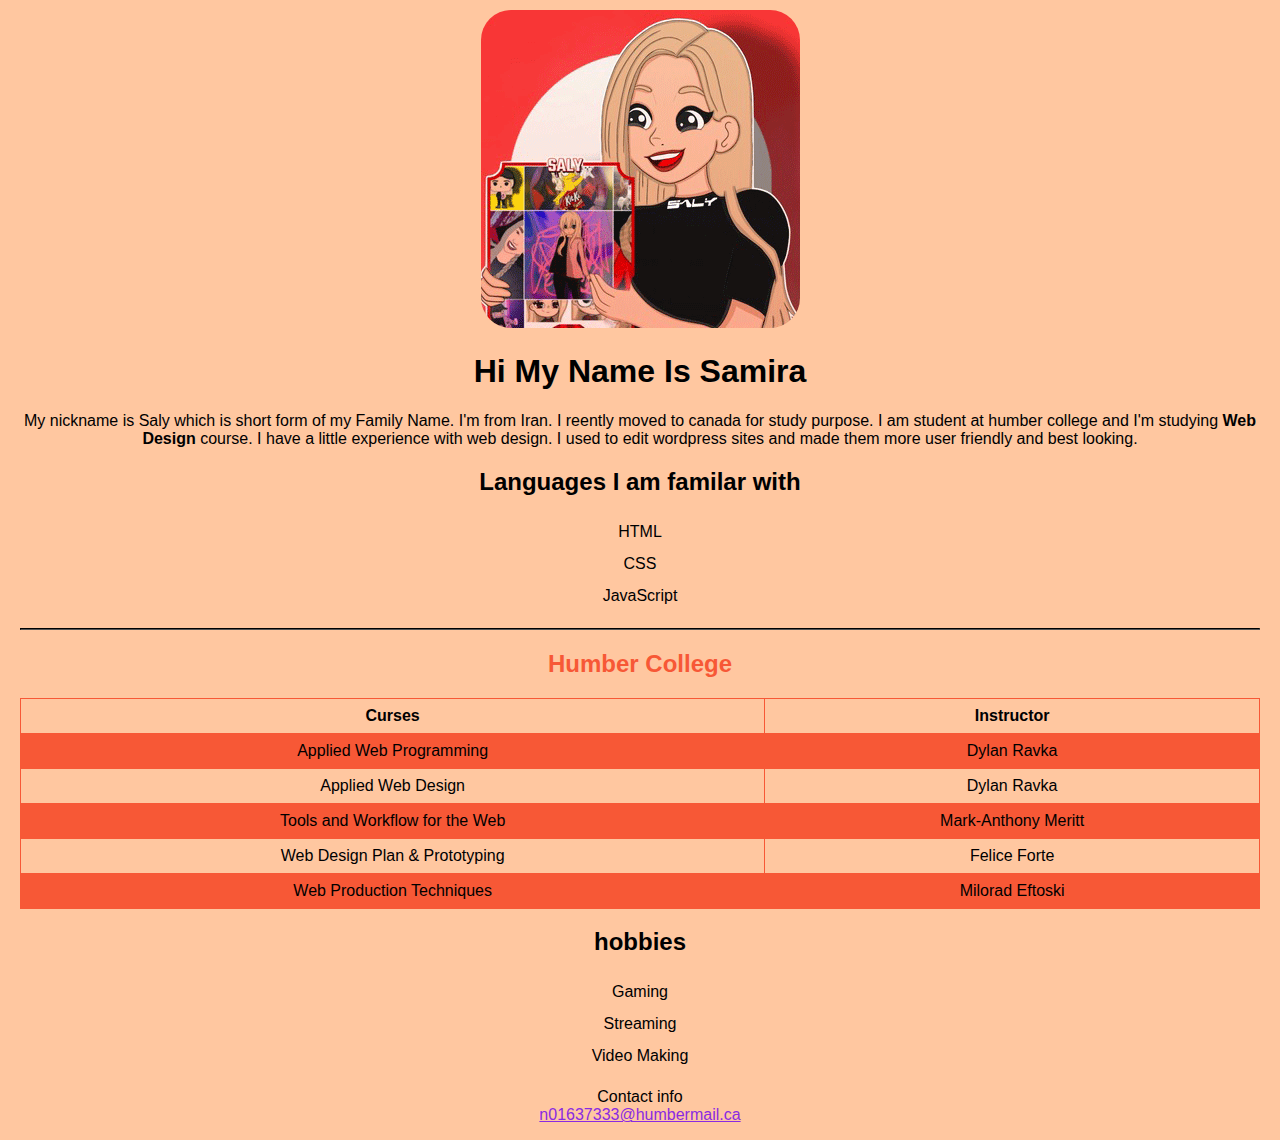
==== html/index.html @ 6fe28ffe "Replace the divider element to the hr tag" ====
<!DOCTYPE html>
<html lang="en">
    <head>
        <meta charset="UTF-8">
        <meta name="viewport" content="width=device-width, initial-scale=1.0">
        <link rel="stylesheet" href="../css/style.css">
        <link rel="stylesheet" href="../css/fonts.css">
        <title>Samira Salimian</title>
    </head>
    <body>
        <img class="avatar" src="../assets/images/samirasaly.png">
        <h1>Hi My Name Is Samira</h1>
        <p>
            My nickname is Saly which is short form of my Family Name. I'm from
            Iran. I reently moved to canada for study purpose. I am student at
            humber college and I'm studying <strong>Web Design</strong> course.
            I have a little experience with web design. I used to edit wordpress
            sites and made them more user friendly and best looking.
        </p>
        <!-- im using div to align the listed item on the left -->
        <div class="list-items">
            <h2>Languages I am familar with</h2>
            <ul>
                <li>HTML</li>
                <li>CSS</li>
                <li>JavaScript</li>
            </ul>
        </div>

        <!-- Add a hr tag to separate the sections -->
        <hr />

        <h2 class="orange-color">Humber College</h2>
        <table>
            <tr>
                <th>Curses</th>
                <th>Instructor</th>
            </tr>
            <tr>
                <td>Applied Web Programming</td>
                <td>Dylan Ravka</td>
            </tr>
            <tr>
                <td>Applied Web Design</td>
                <td>Dylan Ravka</td>
            </tr>
            <tr>
                <td>Tools and Workflow for the Web</td>
                <td>Mark-Anthony Meritt</td>
            </tr>
            <tr>
                <td>Web Design Plan & Prototyping</td>
                <td>Felice Forte</td>
            </tr>
            <tr>
                <td>Web Production Techniques</td>
                <td>Milorad Eftoski</td>
            </tr>
        </table>
        <div class="list-items">
            <h2>hobbies</h2>
            <ul>
                <li>Gaming</li>
                <li>Streaming</li>
                <li>Video Making</li>
            </ul>
        </div>
        <div class="divider"></div>
    </body>
    <footer>
        <p>
            Contact info<br>
            <a
                class="email-button"
                href="mailto:n01637333@humbermail.ca">n01637333@humbermail.ca
            </a>
        </p>
    </footer>

</html>
---- css/style.css ----
body {
  font-family: "Karla", sans-serif;
  text-align: center;
  margin: 10px 20px;
  background-color: #f837;
}

.orange-color {
  color: #f75836;
}

/* for removing dots of the list items */
li::marker {
  color: transparent;
}

/* for removing left padding for the bullets */
ul {
  padding-inline-start: 0;
}

ul li {
  padding: 7px 0;
}

img.avatar {
  border-radius: 30px;
}

hr {
  border-color: black;
}

a.email-button {
  color: blueviolet;
}
a:hover {
  color: #f83637;
}

table {
  border-collapse: collapse;
  width: 100%;
}

td,
th {
  border: 1px solid #f75836;
  padding: 8px;
}

tr:nth-child(even) {
  background-color: #f75836;
}
---- css/fonts.css ----
@font-face {
    font-family: "Karla', sans-serif";
    src: url(https://fonts.googleapis.com/css2?family=Karla&display=swap);
  }
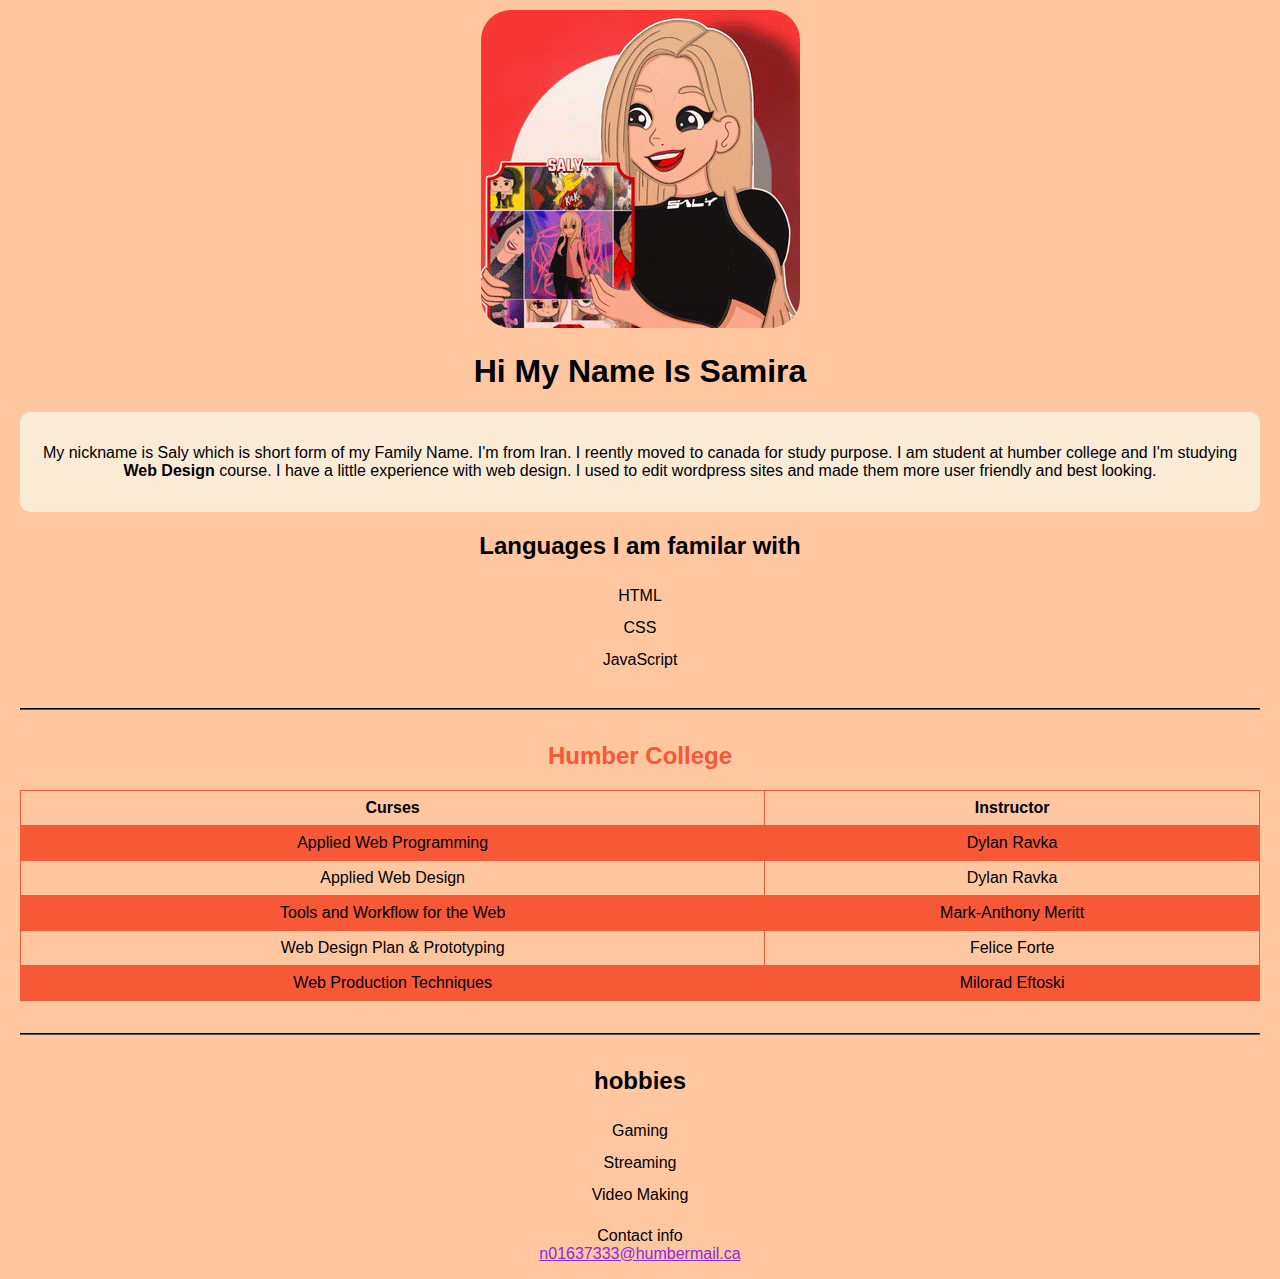
==== commit d2ad48e3: "Create a card class to highlight the main information" ====
--- a/html/index.html
+++ b/html/index.html
@@ -10,13 +10,21 @@
     <body>
         <img class="avatar" src="../assets/images/samirasaly.png">
         <h1>Hi My Name Is Samira</h1>
-        <p>
-            My nickname is Saly which is short form of my Family Name. I'm from
-            Iran. I reently moved to canada for study purpose. I am student at
-            humber college and I'm studying <strong>Web Design</strong> course.
-            I have a little experience with web design. I used to edit wordpress
-            sites and made them more user friendly and best looking.
-        </p>
+
+        <div class="card">
+            <p>
+                My nickname is Saly which is short form of my Family Name. I'm
+                from
+                Iran. I reently moved to canada for study purpose. I am student
+                at
+                humber college and I'm studying <strong>Web Design</strong>
+                course.
+                I have a little experience with web design. I used to edit
+                wordpress
+                sites and made them more user friendly and best looking.
+            </p>
+        </div>
+
         <!-- im using div to align the listed item on the left -->
         <div class="list-items">
             <h2>Languages I am familar with</h2>
@@ -57,6 +65,10 @@
                 <td>Milorad Eftoski</td>
             </tr>
         </table>
+
+        <!-- Add a hr tag to separate the sections -->
+        <hr />
+
         <div class="list-items">
             <h2>hobbies</h2>
             <ul>
--- a/css/style.css
+++ b/css/style.css
@@ -29,6 +29,7 @@
 
 hr {
   border-color: black;
+  margin: 2rem 0;
 }
 
 a.email-button {
@@ -52,3 +53,9 @@
 tr:nth-child(even) {
   background-color: #f75836;
 }
+
+.card {
+  background-color: antiquewhite;
+  border-radius: 10px;
+  padding: 1rem;
+}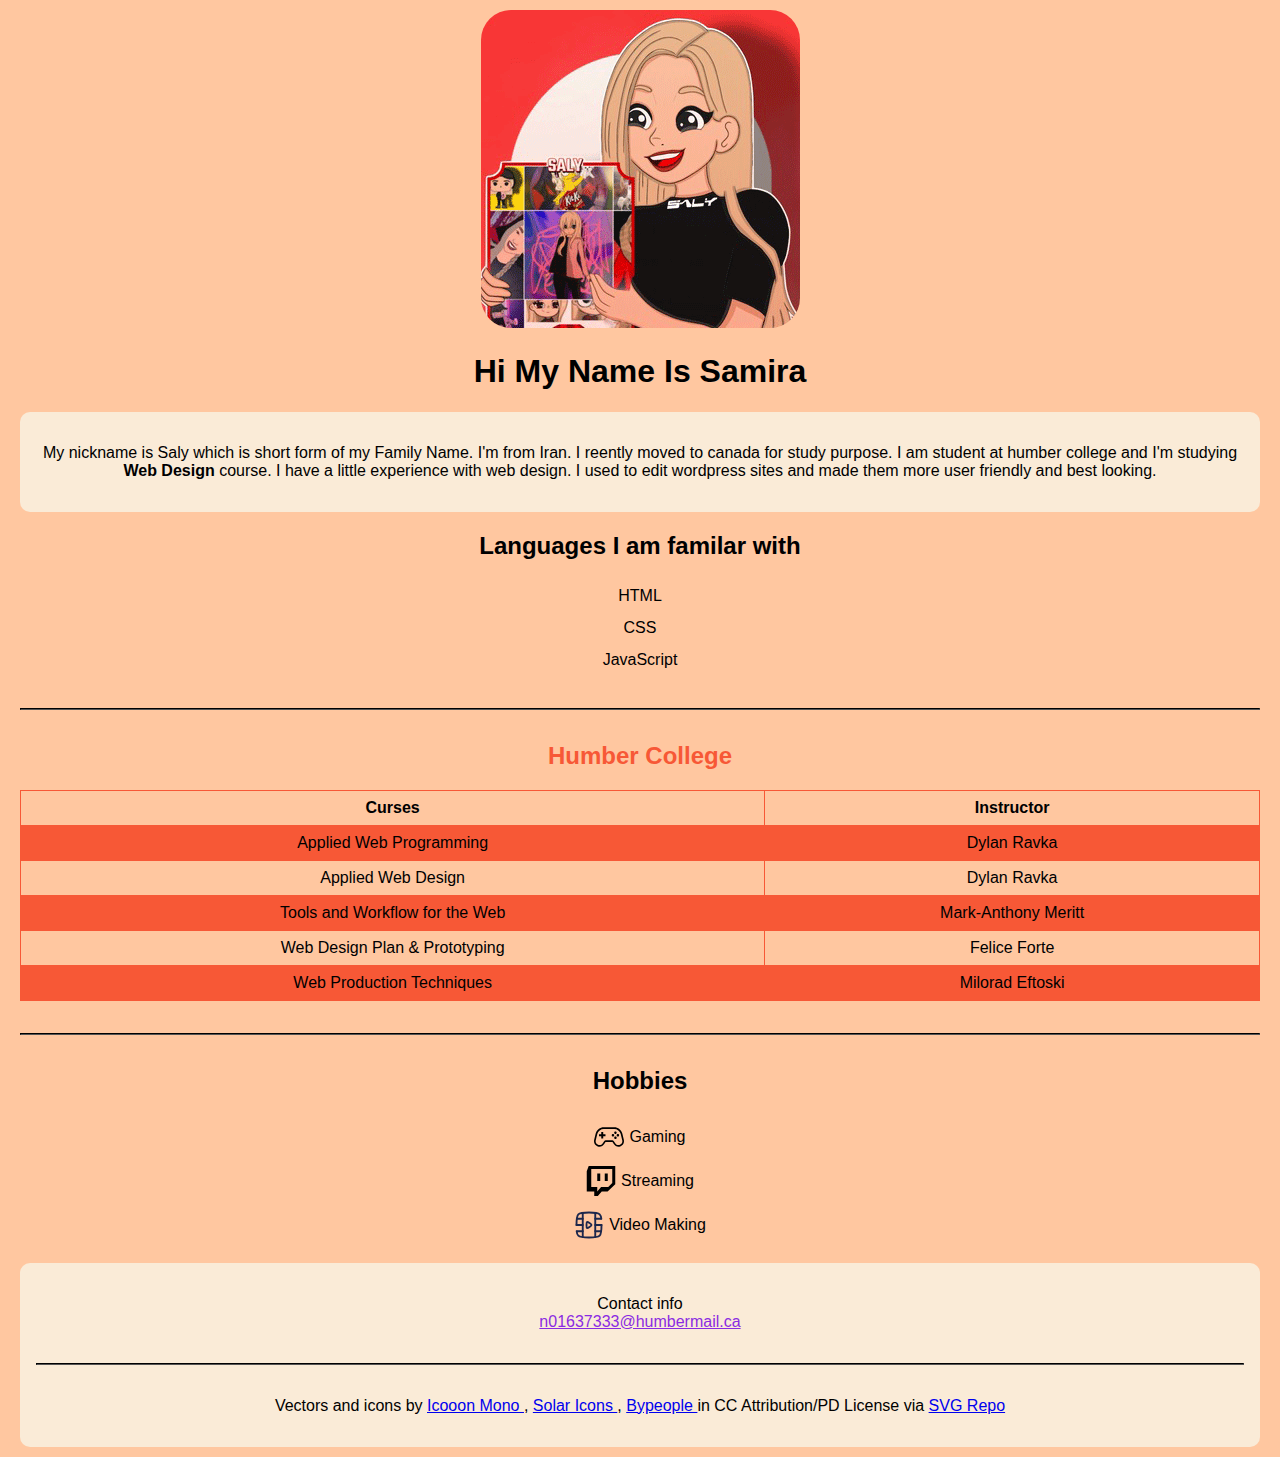
==== commit cc620363: "Add icons to the Hobbies section list" ====
--- a/html/index.html
+++ b/html/index.html
@@ -8,85 +8,125 @@
         <title>Samira Salimian</title>
     </head>
     <body>
-        <img class="avatar" src="../assets/images/samirasaly.png">
-        <h1>Hi My Name Is Samira</h1>
+        <section class="introduction">
+            <img class="avatar" src="../assets/images/samirasaly.png">
+            <h1>Hi My Name Is Samira</h1>
 
-        <div class="card">
-            <p>
-                My nickname is Saly which is short form of my Family Name. I'm
-                from
-                Iran. I reently moved to canada for study purpose. I am student
-                at
-                humber college and I'm studying <strong>Web Design</strong>
-                course.
-                I have a little experience with web design. I used to edit
-                wordpress
-                sites and made them more user friendly and best looking.
-            </p>
-        </div>
+            <div class="card">
+                <p>
+                    My nickname is Saly which is short form of my Family Name.
+                    I'm
+                    from
+                    Iran. I reently moved to canada for study purpose. I am
+                    student
+                    at
+                    humber college and I'm studying <strong>Web Design</strong>
+                    course.
+                    I have a little experience with web design. I used to edit
+                    wordpress
+                    sites and made them more user friendly and best looking.
+                </p>
+            </div>
+        </section>
 
-        <!-- im using div to align the listed item on the left -->
-        <div class="list-items">
-            <h2>Languages I am familar with</h2>
-            <ul>
-                <li>HTML</li>
-                <li>CSS</li>
-                <li>JavaScript</li>
-            </ul>
-        </div>
+        <section class="professional">
+            <!-- im using div to align the listed item on the left -->
+            <div class="list-items">
+                <h2>Languages I am familar with</h2>
+                <ul>
+                    <li>HTML</li>
+                    <li>CSS</li>
+                    <li>JavaScript</li>
+                </ul>
+            </div>
+        </section>
 
         <!-- Add a hr tag to separate the sections -->
         <hr />
 
-        <h2 class="orange-color">Humber College</h2>
-        <table>
-            <tr>
-                <th>Curses</th>
-                <th>Instructor</th>
-            </tr>
-            <tr>
-                <td>Applied Web Programming</td>
-                <td>Dylan Ravka</td>
-            </tr>
-            <tr>
-                <td>Applied Web Design</td>
-                <td>Dylan Ravka</td>
-            </tr>
-            <tr>
-                <td>Tools and Workflow for the Web</td>
-                <td>Mark-Anthony Meritt</td>
-            </tr>
-            <tr>
-                <td>Web Design Plan & Prototyping</td>
-                <td>Felice Forte</td>
-            </tr>
-            <tr>
-                <td>Web Production Techniques</td>
-                <td>Milorad Eftoski</td>
-            </tr>
-        </table>
+        <section class="program-information">
+            <h2 class="orange-color">Humber College</h2>
+            <table>
+                <tr>
+                    <th>Curses</th>
+                    <th>Instructor</th>
+                </tr>
+                <tr>
+                    <td>Applied Web Programming</td>
+                    <td>Dylan Ravka</td>
+                </tr>
+                <tr>
+                    <td>Applied Web Design</td>
+                    <td>Dylan Ravka</td>
+                </tr>
+                <tr>
+                    <td>Tools and Workflow for the Web</td>
+                    <td>Mark-Anthony Meritt</td>
+                </tr>
+                <tr>
+                    <td>Web Design Plan & Prototyping</td>
+                    <td>Felice Forte</td>
+                </tr>
+                <tr>
+                    <td>Web Production Techniques</td>
+                    <td>Milorad Eftoski</td>
+                </tr>
+            </table>
+        </section>
 
         <!-- Add a hr tag to separate the sections -->
         <hr />
 
-        <div class="list-items">
-            <h2>hobbies</h2>
-            <ul>
-                <li>Gaming</li>
-                <li>Streaming</li>
-                <li>Video Making</li>
-            </ul>
-        </div>
-        <div class="divider"></div>
+        <section class="hobies">
+            <div class="list-items">
+                <h2>Hobbies</h2>
+                <ul>
+                    <li class="item-with-icon">
+                        <img src="../assets/icons/controller.svg" alt="Video Game Controller Icon">
+                        Gaming
+                    </li>
+                    <li class="item-with-icon">
+                        <img src="../assets/icons/twitch.svg" alt="Twitch Icon">
+                        Streaming
+                    </li>
+                    <li class="item-with-icon">
+                        <img src="../assets/icons/video.svg" alt="Video Icon">
+                        Video Making
+                    </li>
+                </ul>
+            </div>
+        </section>
+        <footer>
+            <div class="card">
+                <p>
+                    Contact info<br>
+                    <a
+                        class="email-button"
+                        href="mailto:n01637333@humbermail.ca">n01637333@humbermail.ca
+                    </a>
+                </p>
+                <hr />
+                <p>
+                    Vectors and icons by
+                    <a
+                        href="https://icooon-mono.com/?ref=svgrepo.com"
+                        target="_blank">Icooon Mono
+                    </a>,
+                    <a
+                        href="https://www.figma.com/community/file/1166831539721848736?ref=svgrepo.com"
+                        target="_blank">Solar Icons
+                    </a>,
+                    <a
+                        href="https://www.bypeople.com/minimal-free-pixel-perfect-icons/?ref=svgrepo.com"
+                        target="_blank">Bypeople
+                    </a>
+                    in CC Attribution/PD License via
+                    <a
+                        href="https://www.svgrepo.com/" target="_blank">SVG
+                        Repo
+                    </a>
+                </p>
+            </div>
+        </footer>
     </body>
-    <footer>
-        <p>
-            Contact info<br>
-            <a
-                class="email-button"
-                href="mailto:n01637333@humbermail.ca">n01637333@humbermail.ca
-            </a>
-        </p>
-    </footer>
-
 </html>--- a/css/style.css
+++ b/css/style.css
@@ -9,18 +9,25 @@
   color: #f75836;
 }
 
-/* for removing dots of the list items */
-li::marker {
-  color: transparent;
-}
-
 /* for removing left padding for the bullets */
 ul {
   padding-inline-start: 0;
+  list-style: none;
 }
 
 ul li {
   padding: 7px 0;
+}
+
+ul li.item-with-icon {
+  display: flex;
+  align-items: center;
+  justify-content: center;
+}
+
+ul li.item-with-icon img {
+  width: 30px;
+  margin-right: 5px;
 }
 
 img.avatar {
@@ -58,4 +65,4 @@
   background-color: antiquewhite;
   border-radius: 10px;
   padding: 1rem;
-}+}
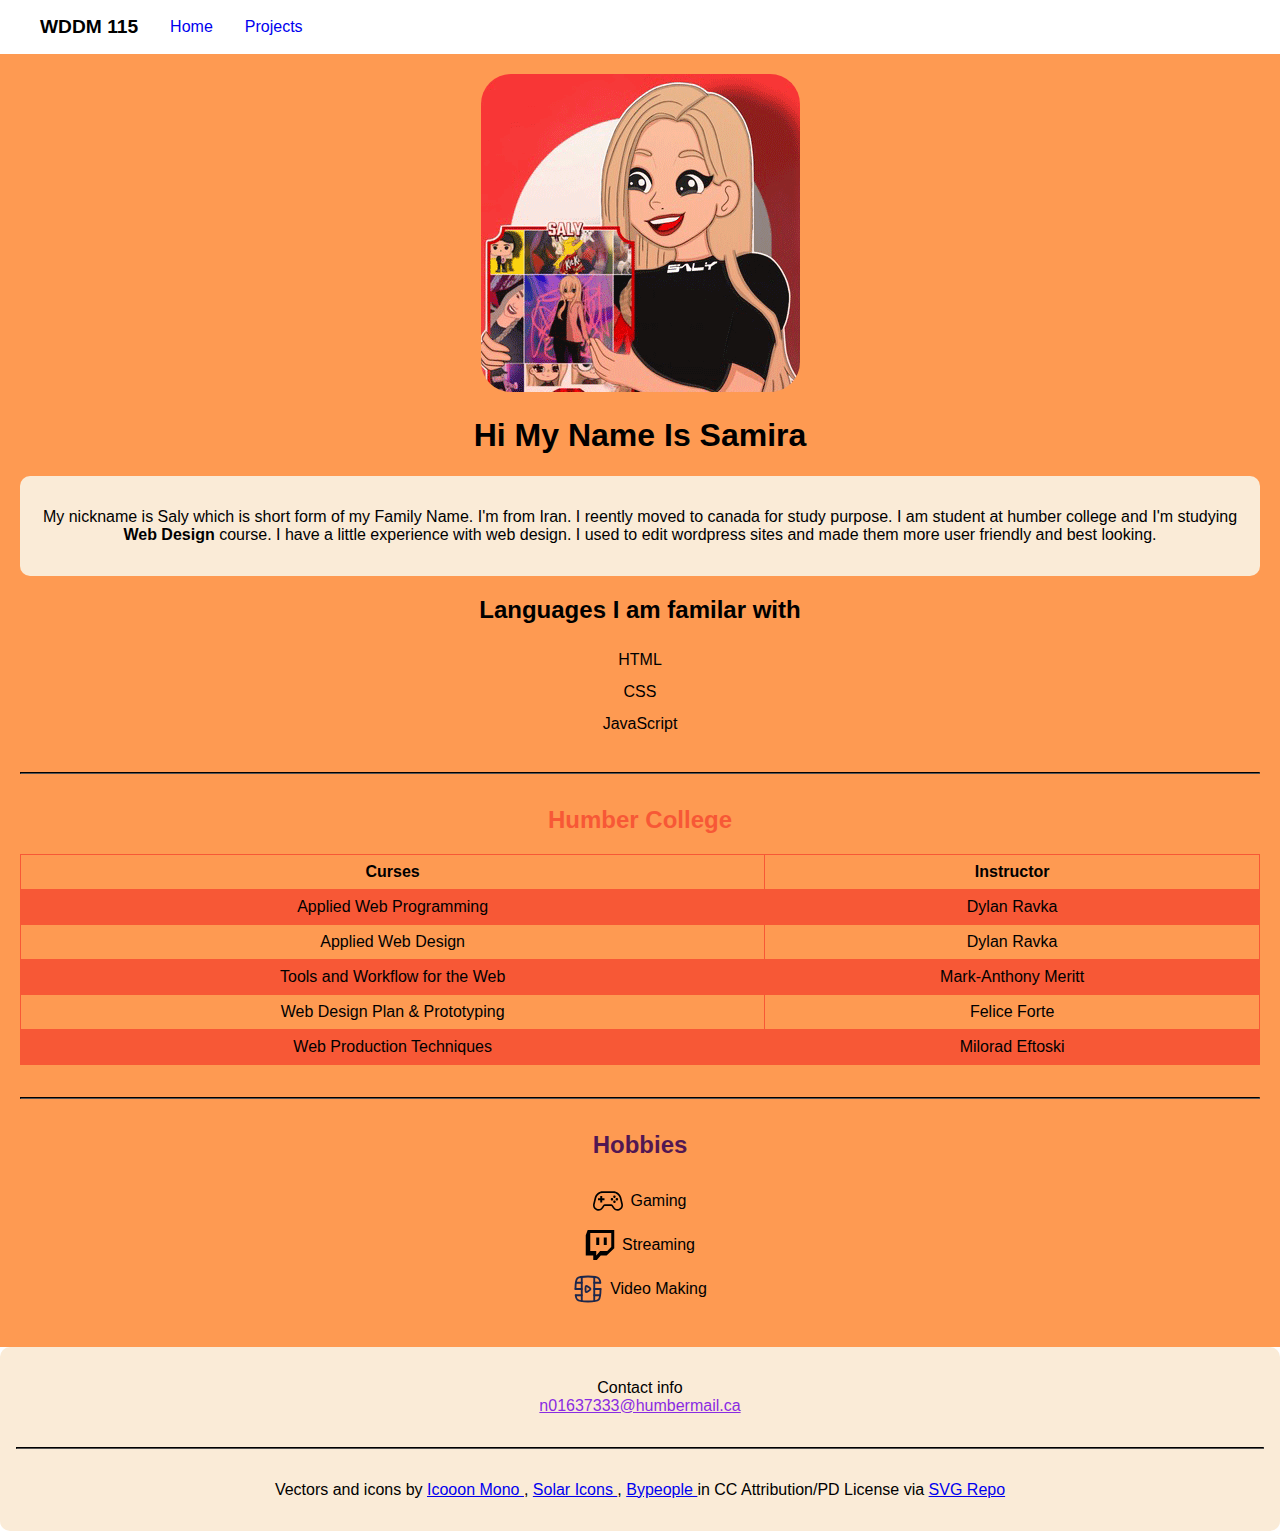
==== commit e29cca01: "Create a navbar with Home and Projects links" ====
--- a/html/index.html
+++ b/html/index.html
@@ -8,94 +8,113 @@
         <title>Samira Salimian</title>
     </head>
     <body>
-        <section class="introduction">
-            <img class="avatar" src="../assets/images/samirasaly.png">
-            <h1>Hi My Name Is Samira</h1>
+        <header>
+            <nav class="menu">
+                <ul>
+                    <li class="nav-title">WDDM 115</li>
+                    <li><a href="#">Home</a></li>
+                    <li><a href="#">Projects</a></li>
+                </ul>
+            </nav>
+        </header>
 
-            <div class="card">
-                <p>
-                    My nickname is Saly which is short form of my Family Name.
-                    I'm
-                    from
-                    Iran. I reently moved to canada for study purpose. I am
-                    student
-                    at
-                    humber college and I'm studying <strong>Web Design</strong>
-                    course.
-                    I have a little experience with web design. I used to edit
-                    wordpress
-                    sites and made them more user friendly and best looking.
-                </p>
-            </div>
-        </section>
+        <main>
+            <section class="introduction">
+                <img class="avatar" src="../assets/images/samirasaly.png">
+                <h1>Hi My Name Is Samira</h1>
 
-        <section class="professional">
-            <!-- im using div to align the listed item on the left -->
-            <div class="list-items">
-                <h2>Languages I am familar with</h2>
-                <ul>
-                    <li>HTML</li>
-                    <li>CSS</li>
-                    <li>JavaScript</li>
-                </ul>
-            </div>
-        </section>
+                <div class="card">
+                    <p>
+                        My nickname is Saly which is short form of my Family
+                        Name.
+                        I'm
+                        from
+                        Iran. I reently moved to canada for study purpose. I am
+                        student
+                        at
+                        humber college and I'm studying <strong>Web
+                            Design</strong>
+                        course.
+                        I have a little experience with web design. I used to
+                        edit
+                        wordpress
+                        sites and made them more user friendly and best looking.
+                    </p>
+                </div>
+            </section>
 
-        <!-- Add a hr tag to separate the sections -->
-        <hr />
+            <section class="professional">
+                <!-- im using div to align the listed item on the left -->
+                <div class="list-items">
+                    <h2>Languages I am familar with</h2>
+                    <ul>
+                        <li>HTML</li>
+                        <li>CSS</li>
+                        <li>JavaScript</li>
+                    </ul>
+                </div>
+            </section>
 
-        <section class="program-information">
-            <h2 class="orange-color">Humber College</h2>
-            <table>
-                <tr>
-                    <th>Curses</th>
-                    <th>Instructor</th>
-                </tr>
-                <tr>
-                    <td>Applied Web Programming</td>
-                    <td>Dylan Ravka</td>
-                </tr>
-                <tr>
-                    <td>Applied Web Design</td>
-                    <td>Dylan Ravka</td>
-                </tr>
-                <tr>
-                    <td>Tools and Workflow for the Web</td>
-                    <td>Mark-Anthony Meritt</td>
-                </tr>
-                <tr>
-                    <td>Web Design Plan & Prototyping</td>
-                    <td>Felice Forte</td>
-                </tr>
-                <tr>
-                    <td>Web Production Techniques</td>
-                    <td>Milorad Eftoski</td>
-                </tr>
-            </table>
-        </section>
+            <!-- Add a hr tag to separate the sections -->
+            <hr />
 
-        <!-- Add a hr tag to separate the sections -->
-        <hr />
+            <section class="program-information">
+                <h2 class="orange-color">Humber College</h2>
+                <table>
+                    <tr>
+                        <th>Curses</th>
+                        <th>Instructor</th>
+                    </tr>
+                    <tr>
+                        <td>Applied Web Programming</td>
+                        <td>Dylan Ravka</td>
+                    </tr>
+                    <tr>
+                        <td>Applied Web Design</td>
+                        <td>Dylan Ravka</td>
+                    </tr>
+                    <tr>
+                        <td>Tools and Workflow for the Web</td>
+                        <td>Mark-Anthony Meritt</td>
+                    </tr>
+                    <tr>
+                        <td>Web Design Plan & Prototyping</td>
+                        <td>Felice Forte</td>
+                    </tr>
+                    <tr>
+                        <td>Web Production Techniques</td>
+                        <td>Milorad Eftoski</td>
+                    </tr>
+                </table>
+            </section>
 
-        <section class="hobies">
-            <div class="list-items">
-                <h2>Hobbies</h2>
-                <ul>
-                    <li class="item-with-icon">
-                        <img src="../assets/icons/controller.svg" alt="Video Game Controller Icon">
-                        Gaming
-                    </li>
-                    <li class="item-with-icon">
-                        <img src="../assets/icons/twitch.svg" alt="Twitch Icon">
-                        Streaming
-                    </li>
-                    <li class="item-with-icon">
-                        <img src="../assets/icons/video.svg" alt="Video Icon">
-                        Video Making
-                    </li>
-                </ul>
-            </div>
-        </section>
+            <!-- Add a hr tag to separate the sections -->
+            <hr />
+
+            <section class="hobies">
+                <div class="list-items">
+                    <h2 class="purple_color">Hobbies</h2>
+                    <ul>
+                        <li class="item-with-icon">
+                            <img src="../assets/icons/controller.svg"
+                                alt="Video Game Controller Icon">
+                            Gaming
+                        </li>
+                        <li class="item-with-icon">
+                            <img src="../assets/icons/twitch.svg"
+                                alt="Twitch Icon">
+                            Streaming
+                        </li>
+                        <li class="item-with-icon">
+                            <img src="../assets/icons/video.svg"
+                                alt="Video Icon">
+                            Video Making
+                        </li>
+                    </ul>
+                </div>
+            </section>
+        </main>
+
         <footer>
             <div class="card">
                 <p>
--- a/css/style.css
+++ b/css/style.css
@@ -1,33 +1,66 @@
 body {
   font-family: "Karla", sans-serif;
+  margin: 0;
+}
+
+main {
   text-align: center;
-  margin: 10px 20px;
-  background-color: #f837;
+  padding: 20px;
+  background-color: #fe9a52;
+}
+
+footer {
+  text-align: center;
 }
 
 .orange-color {
   color: #f75836;
 }
 
+nav ul {
+  display: flex;
+  align-items: center;
+  list-style: none;
+}
+
+nav ul li:not(:last-child) {
+  margin-right: 2rem;
+}
+
+nav ul li a {
+  text-decoration: none;
+}
+
+.nav-title {
+  font-size: 1.2rem;
+  font-weight: 600;
+}
+
 /* for removing left padding for the bullets */
-ul {
+main ul {
   padding-inline-start: 0;
   list-style: none;
 }
 
-ul li {
+main ul li {
   padding: 7px 0;
 }
 
-ul li.item-with-icon {
+main ul li.item-with-icon {
   display: flex;
   align-items: center;
   justify-content: center;
 }
 
-ul li.item-with-icon img {
+main ul li.item-with-icon img {
   width: 30px;
-  margin-right: 5px;
+  margin-right: 7px;
+
+}
+
+main ul li.item-with-icon img:hover {
+  margin-right: 11px;
+  filter: invert(20%) sepia(243%) saturate(1576%) hue-rotate(-21deg) brightness(137%) contrast(73%);
 }
 
 img.avatar {
@@ -42,6 +75,7 @@
 a.email-button {
   color: blueviolet;
 }
+
 a:hover {
   color: #f83637;
 }
@@ -66,3 +100,7 @@
   border-radius: 10px;
   padding: 1rem;
 }
+
+.purple_color {
+  color: #521752;
+}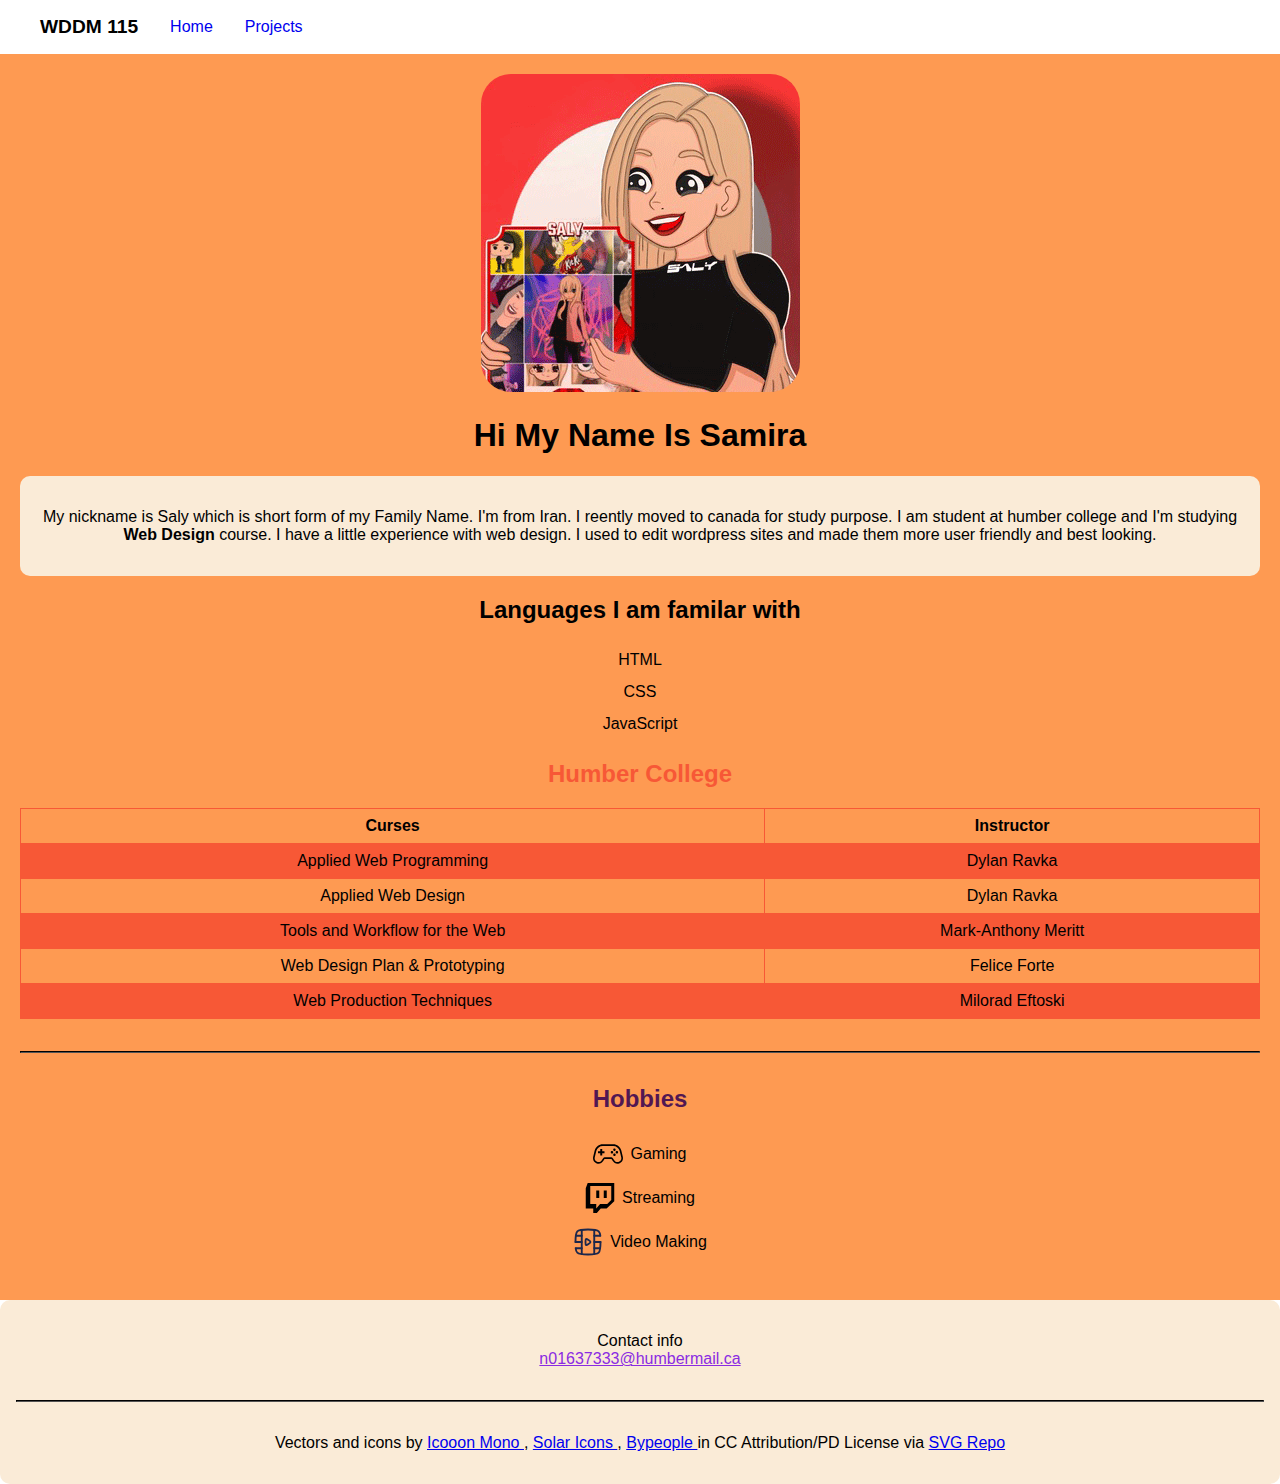
==== commit d82bbb39: "Remove the divider above the program information" ====
--- a/html/index.html
+++ b/html/index.html
@@ -54,9 +54,6 @@
                     </ul>
                 </div>
             </section>
-
-            <!-- Add a hr tag to separate the sections -->
-            <hr />
 
             <section class="program-information">
                 <h2 class="orange-color">Humber College</h2>
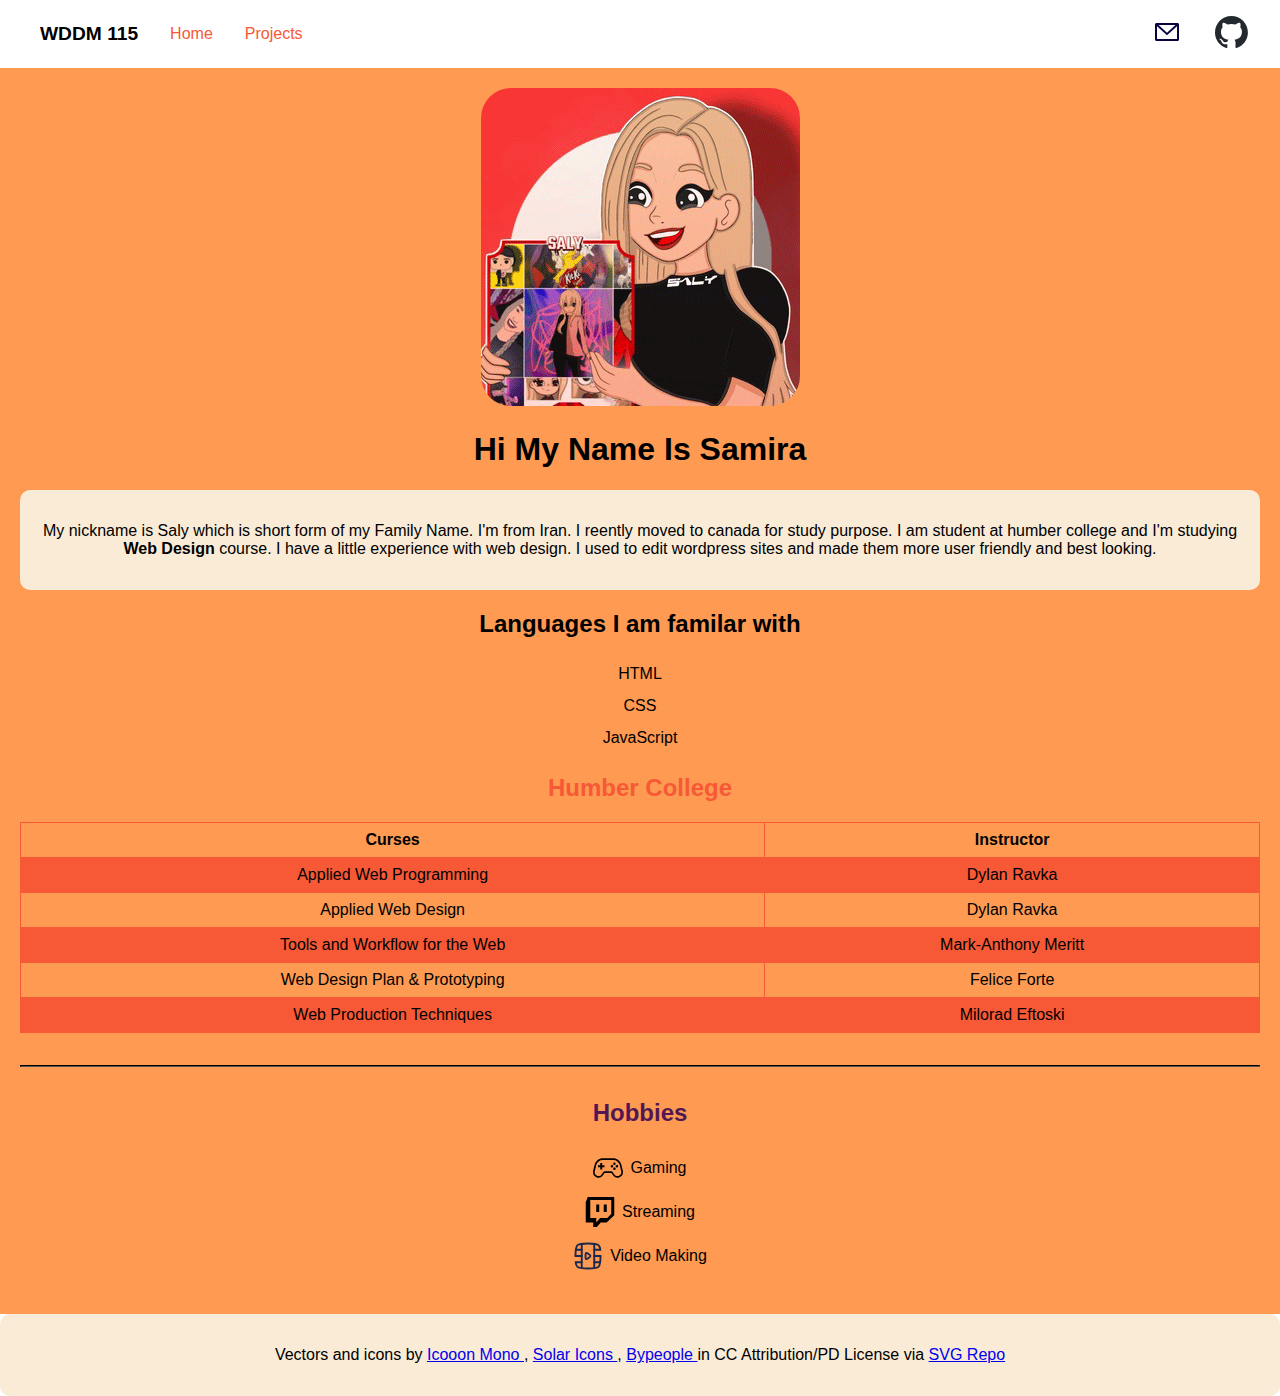
==== commit aecf163e: "Move contacts to the navbar" ====
--- a/html/index.html
+++ b/html/index.html
@@ -9,11 +9,27 @@
     </head>
     <body>
         <header>
-            <nav class="menu">
+            <nav class="navbar">
                 <ul>
                     <li class="nav-title">WDDM 115</li>
                     <li><a href="#">Home</a></li>
                     <li><a href="#">Projects</a></li>
+                </ul>
+
+                <ul class="contacts">
+                    <li>
+                        <a class="email" href="mailto:n01637333@humbermail.ca">
+                            <img src="../assets/icons/email.svg" alt="Email Icon">
+                        </a>
+                    </li>
+
+                    <li>
+                        <a class="github"
+                            href="https://github.com/samirasalimian"
+                            target="_blank">
+                            <img src="../assets/icons/github-mark.svg" alt="Github Icon">
+                        </a>
+                    </li>
                 </ul>
             </nav>
         </header>
@@ -112,37 +128,27 @@
             </section>
         </main>
 
-        <footer>
-            <div class="card">
-                <p>
-                    Contact info<br>
-                    <a
-                        class="email-button"
-                        href="mailto:n01637333@humbermail.ca">n01637333@humbermail.ca
-                    </a>
-                </p>
-                <hr />
-                <p>
-                    Vectors and icons by
-                    <a
-                        href="https://icooon-mono.com/?ref=svgrepo.com"
-                        target="_blank">Icooon Mono
-                    </a>,
-                    <a
-                        href="https://www.figma.com/community/file/1166831539721848736?ref=svgrepo.com"
-                        target="_blank">Solar Icons
-                    </a>,
-                    <a
-                        href="https://www.bypeople.com/minimal-free-pixel-perfect-icons/?ref=svgrepo.com"
-                        target="_blank">Bypeople
-                    </a>
-                    in CC Attribution/PD License via
-                    <a
-                        href="https://www.svgrepo.com/" target="_blank">SVG
-                        Repo
-                    </a>
-                </p>
-            </div>
+        <footer class="card">
+            <p>
+                Vectors and icons by
+                <a
+                    href="https://icooon-mono.com/?ref=svgrepo.com"
+                    target="_blank">Icooon Mono
+                </a>,
+                <a
+                    href="https://www.figma.com/community/file/1166831539721848736?ref=svgrepo.com"
+                    target="_blank">Solar Icons
+                </a>,
+                <a
+                    href="https://www.bypeople.com/minimal-free-pixel-perfect-icons/?ref=svgrepo.com"
+                    target="_blank">Bypeople
+                </a>
+                in CC Attribution/PD License via
+                <a
+                    href="https://www.svgrepo.com/" target="_blank">SVG
+                    Repo
+                </a>
+            </p>
         </footer>
     </body>
 </html>--- a/css/style.css
+++ b/css/style.css
@@ -17,18 +17,35 @@
   color: #f75836;
 }
 
-nav ul {
+nav {
   display: flex;
   align-items: center;
-  list-style: none;
-}
+  justify-content: space-between;
 
-nav ul li:not(:last-child) {
-  margin-right: 2rem;
-}
+  ul {
+    display: flex;
+    align-items: center;
+    list-style: none;
 
-nav ul li a {
-  text-decoration: none;
+    li {
+      margin-right: 2rem;
+
+      a {
+        text-decoration: none;
+        color: #f75836;
+
+        &:hover {
+          color: #fe9a52;
+        }
+      }
+    }
+  }
+
+  .contacts {
+    img {
+      height: 2rem;
+    }
+  }
 }
 
 .nav-title {
@@ -55,12 +72,12 @@
 main ul li.item-with-icon img {
   width: 30px;
   margin-right: 7px;
-
 }
 
 main ul li.item-with-icon img:hover {
   margin-right: 11px;
-  filter: invert(20%) sepia(243%) saturate(1576%) hue-rotate(-21deg) brightness(137%) contrast(73%);
+  filter: invert(20%) sepia(243%) saturate(1576%) hue-rotate(-21deg)
+    brightness(137%) contrast(73%);
 }
 
 img.avatar {
@@ -103,4 +120,4 @@
 
 .purple_color {
   color: #521752;
-}+}
